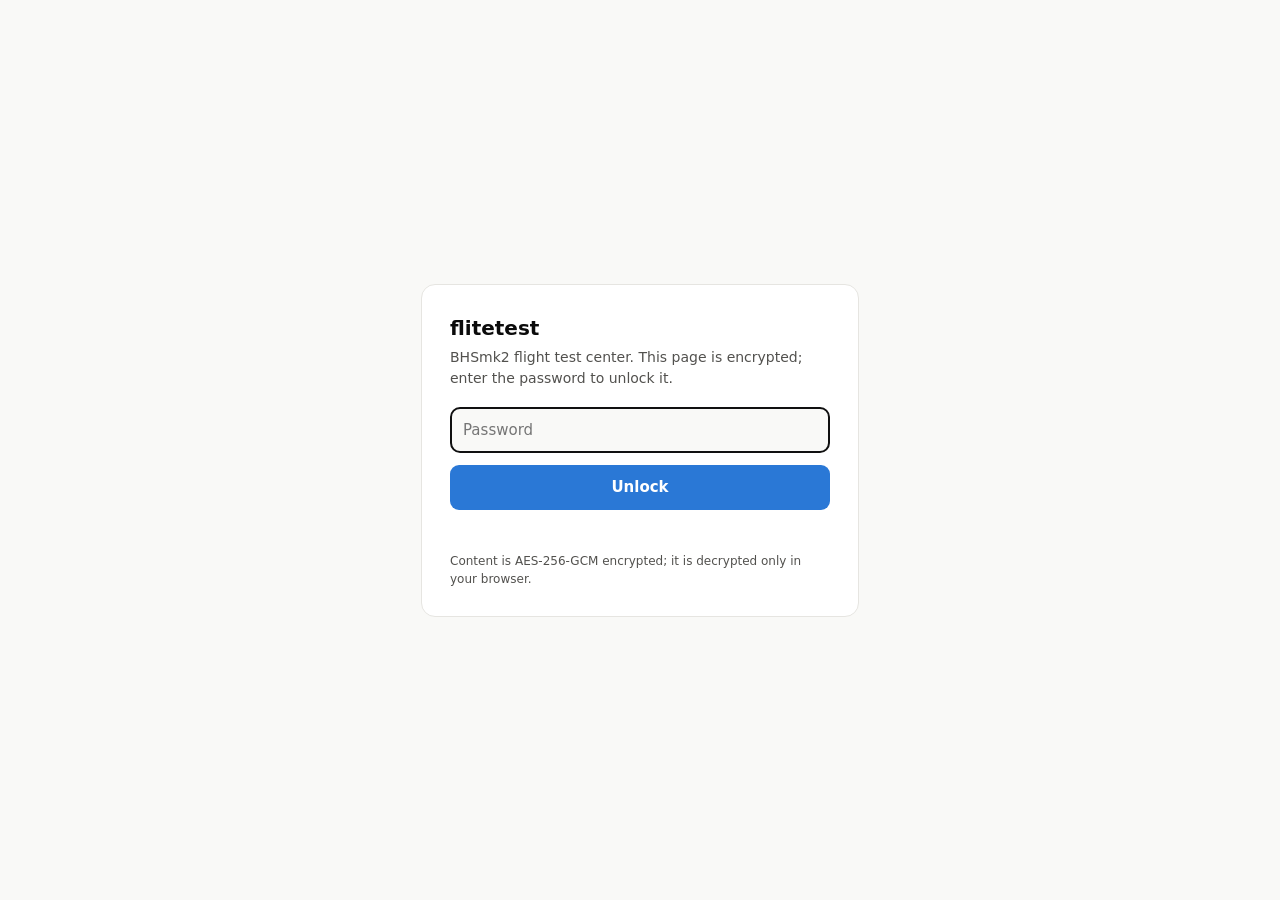
==== flitetest/index.html @ 678fab6b "Rename site to flitetest (/flitetest/) Moves the encrypted BHSmk2 flight test center from /bhs-mk2/ " ====
<!doctype html>
<html lang="en">
<head>
<meta charset="utf-8">
<meta name="viewport" content="width=device-width,initial-scale=1">
<meta name="robots" content="noindex,nofollow">
<title>flitetest</title>
<style id="gatecss">
:root{--bg:#f9f9f7;--card:#ffffff;--ink:#0b0b0b;--ink2:#52514e;--line:#e6e5e1;--accent:#2a78d6;--bad:#d03b3b}
@media (prefers-color-scheme: dark){:root{--bg:#0d0d0d;--card:#1f1f1e;--ink:#ffffff;--ink2:#c3c2b7;--line:#33332f;--accent:#3987e5;--bad:#e66767}}
body{margin:0;min-height:100vh;display:grid;place-items:center;background:var(--bg);color:var(--ink);font:15px/1.5 system-ui,-apple-system,Segoe UI,Roboto,sans-serif;padding:16px;box-sizing:border-box}
.box{background:var(--card);border:1px solid var(--line);border-radius:14px;padding:28px;width:100%;max-width:380px}
h1{font-size:20px;margin:0 0 4px}p{color:var(--ink2);margin:0 0 18px;font-size:14px}
input{width:100%;box-sizing:border-box;padding:11px 12px;border-radius:9px;border:1px solid var(--line);background:var(--bg);color:var(--ink);font:inherit}
button{margin-top:12px;width:100%;padding:11px;border-radius:9px;border:0;background:var(--accent);color:#fff;font:inherit;font-weight:600;cursor:pointer}
button:disabled{opacity:.6;cursor:wait}
.err{color:var(--bad);font-size:13px;min-height:18px;margin-top:10px}
.small{font-size:12px;color:var(--ink2);margin-top:14px}
</style>
</head>
<body>
<form class="box" id="gate" autocomplete="off">
  <h1>flitetest</h1>
  <p>BHSmk2 flight test center. This page is encrypted; enter the password to unlock it.</p>
  <input id="pw" type="password" placeholder="Password" aria-label="Password" autofocus required>
  <button id="go" type="submit">Unlock</button>
  <div class="err" id="err" role="alert"></div>
  <div class="small">Content is AES-256-GCM encrypted; it is decrypted only in your browser.</div>
</form>
<script>
(function(){
  const form=document.getElementById('gate'), pw=document.getElementById('pw'), go=document.getElementById('go'), err=document.getElementById('err');
  let payload=null;
  const loadPayload = () => payload || (payload = fetch('payload.bin', {cache:'no-cache'}).then(r=>{ if(!r.ok) throw new Error('fetch'); return r.arrayBuffer(); }));
  loadPayload().catch(()=>{});
  async function decrypt(pass){
    const buf=new Uint8Array(await loadPayload());
    const salt=buf.slice(0,16), iv=buf.slice(16,28), ct=buf.slice(28);
    const base=await crypto.subtle.importKey('raw', new TextEncoder().encode(pass), 'PBKDF2', false, ['deriveKey']);
    const key=await crypto.subtle.deriveKey({name:'PBKDF2', salt, iterations:310000, hash:'SHA-256'}, base, {name:'AES-GCM', length:256}, false, ['decrypt']);
    const plain=await crypto.subtle.decrypt({name:'AES-GCM', iv}, key, ct);
    const ds=new Blob([plain]).stream().pipeThrough(new DecompressionStream('gzip'));
    return JSON.parse(await new Response(ds).text());
  }
  function loadScript(src){ return new Promise((res,rej)=>{ const s=document.createElement('script'); s.src=src; s.onload=res; s.onerror=rej; document.head.appendChild(s); }); }
  form.addEventListener('submit', async e=>{
    e.preventDefault(); err.textContent=''; go.disabled=true; go.textContent='Unlocking…';
    let P;
    try { P=await decrypt(pw.value); }
    catch(x){ err.textContent = (x && x.message==='fetch') ? 'Could not load the encrypted data. Try reloading.' : 'Wrong password.'; go.disabled=false; go.textContent='Unlock'; pw.select(); return; }
    go.textContent='Loading charts…';
    try { await loadScript('plotly.min.js'); } catch(x){ err.textContent='Could not load the chart library.'; go.disabled=false; go.textContent='Unlock'; return; }
    document.getElementById('gatecss').remove(); const st=document.createElement('style'); st.textContent=P.css; document.head.appendChild(st);
    document.title='flitetest · BHSmk2';
    document.body.removeAttribute('style'); document.body.innerHTML=P.html;
    window.__BHS_DATA=P.data;
    (new Function(P.js))();
  });
})();
</script>
</body>
</html>
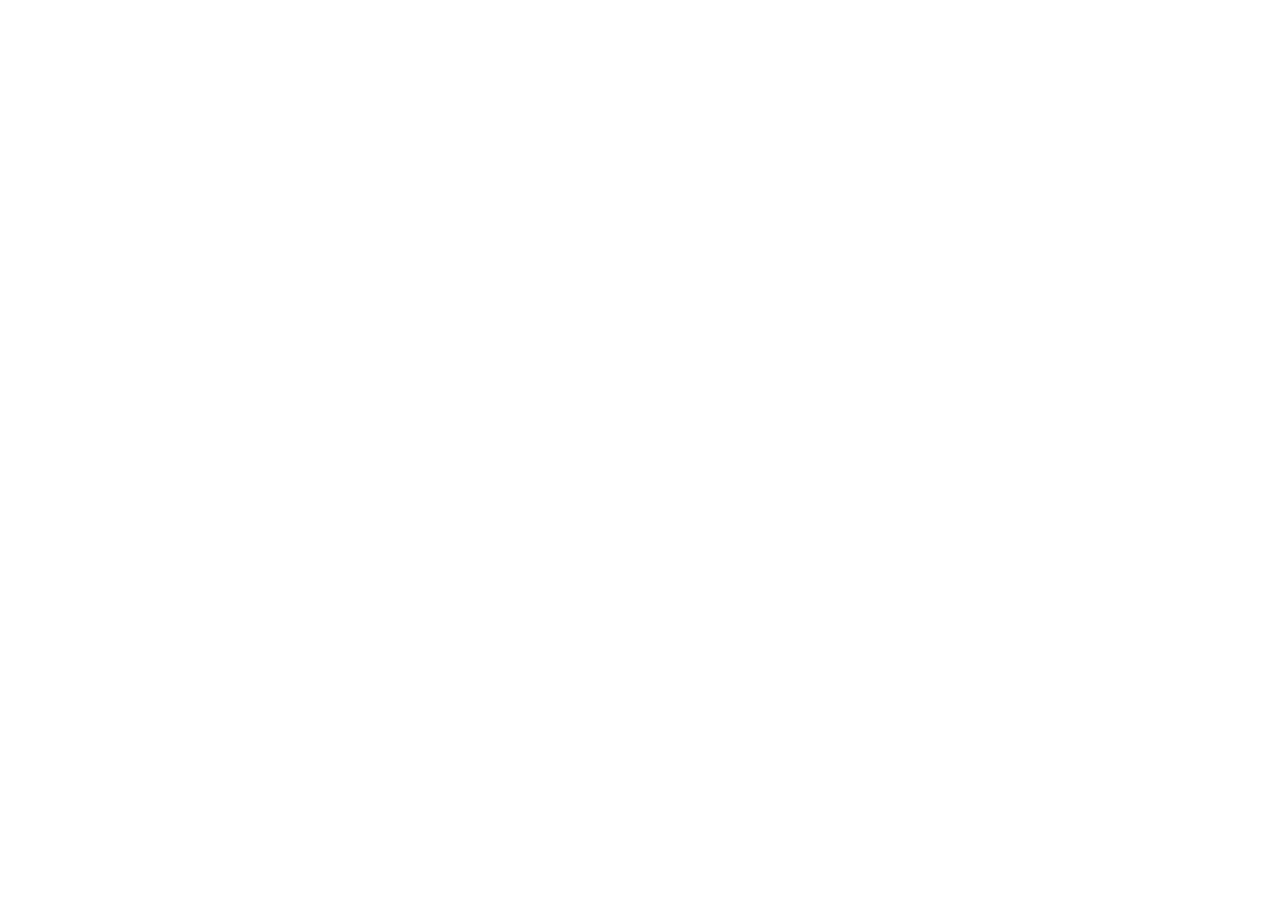
==== commit 4e21b279: "flitetest: force HTTPS and explain insecure-context failures Redirects http:// visits to https:// an" ====
--- a/flitetest/index.html
+++ b/flitetest/index.html
@@ -4,6 +4,7 @@
 <meta charset="utf-8">
 <meta name="viewport" content="width=device-width,initial-scale=1">
 <meta name="robots" content="noindex,nofollow">
+<script>if(location.protocol==='http:'&&location.hostname!=='localhost'&&location.hostname!=='127.0.0.1'){location.replace('https://'+location.host+location.pathname+location.search+location.hash);}</script>
 <title>flitetest</title>
 <style id="gatecss">
 :root{--bg:#f9f9f7;--card:#ffffff;--ink:#0b0b0b;--ink2:#52514e;--line:#e6e5e1;--accent:#2a78d6;--bad:#d03b3b}
@@ -30,6 +31,13 @@
 <script>
 (function(){
   const form=document.getElementById('gate'), pw=document.getElementById('pw'), go=document.getElementById('go'), err=document.getElementById('err');
+  if(!window.isSecureContext||!window.crypto||!crypto.subtle||typeof DecompressionStream==='undefined'){
+    const secureUrl='https://'+location.host+location.pathname;
+    err.innerHTML = !window.isSecureContext
+      ? 'This page must be opened over HTTPS. Use <a href="'+secureUrl+'">'+secureUrl+'</a>'
+      : 'This browser is too old or is blocking the encryption features this page needs. Try an up-to-date Chrome, Edge, Firefox or Safari.';
+    go.disabled=true;
+  }
   let payload=null;
   const loadPayload = () => payload || (payload = fetch('payload.bin', {cache:'no-cache'}).then(r=>{ if(!r.ok) throw new Error('fetch'); return r.arrayBuffer(); }));
   loadPayload().catch(()=>{});
